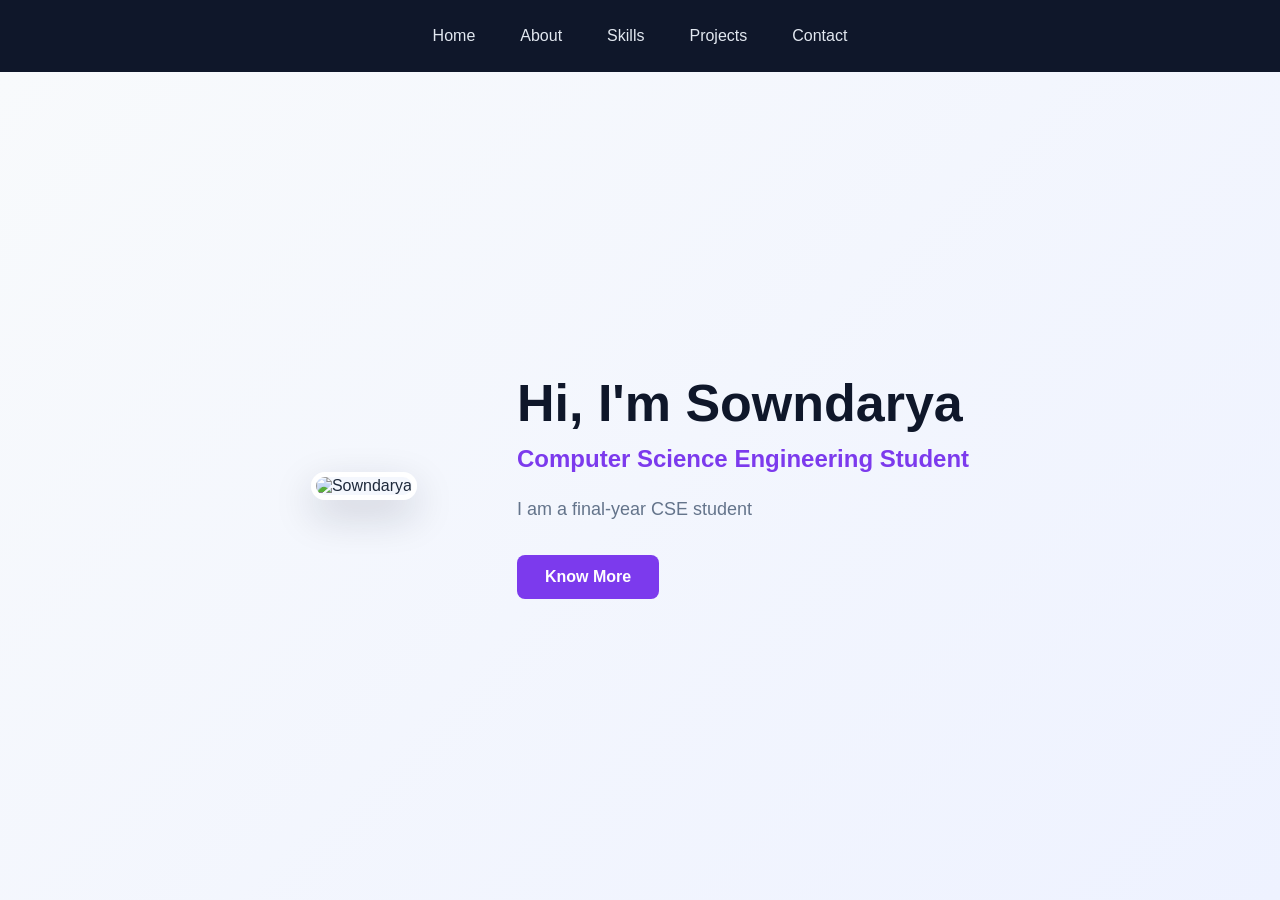
==== index.html @ e6300b3c "Add files via upload" ====
<!DOCTYPE html>
<html lang="en">
<head>
    <meta charset="UTF-8">
    <meta name="viewport" content="width=device-width, initial-scale=1.0">
    <title>Sowndarya | Portfolio</title>
    <link rel="stylesheet" href="style.css">
</head>
<body>

    <nav>
        <a href="index.html">Home</a>
        <a href="about.html">About</a>
        <a href="skills.html">Skills</a>
        <a href="projects.html">Projects</a>
        <a href="contact.html">Contact</a>
    </nav>

    <section class="home">
        <div class="home-image">
            <img src="images/passport Photo.jpeg" alt="Sowndarya">
        </div>

        <div class="home-content">
            <h1>Hi, I'm Sowndarya</h1>
            <h2>Computer Science Engineering Student</h2>
            <p>
                I am a final-year CSE student
            </p>
            <a href="about.html" class="btn">Know More</a>
        </div>
    </section>

</body>
</html>
---- style.css ----
* {
    margin: 0;
    padding: 0;
    box-sizing: border-box;
}

html {
    scroll-behavior: smooth;
}

body {
    font-family: Arial, sans-serif;
    background: #f8fafc;
    color: #1e293b;
}

nav {
    height: 72px;
    display: flex;
    justify-content: center;
    align-items: center;
    gap: 45px;
    background: #0f172a;
    box-shadow: 0 2px 10px rgba(0, 0, 0, 0.08);
}

nav a {
    position: relative;
    text-decoration: none;
    color: #e2e8f0;
    font-size: 16px;
    font-weight: 500;
    transition: 0.3s;
}

nav a:hover {
    color: #a78bfa;
}

nav a::after {
    content: "";
    position: absolute;
    width: 0;
    height: 2px;
    left: 0;
    bottom: -7px;
    background: #8b5cf6;
    transition: 0.3s;
}

nav a:hover::after {
    width: 100%;
}

.home {
    min-height: calc(100vh - 72px);
    display: flex;
    justify-content: center;
    align-items: center;
    gap: 100px;
    padding: 60px 10%;
    background: linear-gradient(135deg, #f8fafc, #eef2ff);
}

.home-image img {
    width: 280px;
    height: 350px;
    object-fit: cover;
    border-radius: 20px;
    border: 5px solid white;
    box-shadow: 0 15px 40px rgba(15, 23, 42, 0.18);
}

.home-content {
    max-width: 550px;
}

.home-content h1 {
    font-size: 52px;
    color: #0f172a;
    margin-bottom: 12px;
}

.home-content h2 {
    font-size: 24px;
    color: #7c3aed;
    margin-bottom: 20px;
}

.home-content p {
    font-size: 18px;
    line-height: 1.8;
    color: #64748b;
    margin-bottom: 30px;
}

.btn {
    display: inline-block;
    padding: 13px 28px;
    background: #7c3aed;
    color: white;
    text-decoration: none;
    border-radius: 8px;
    font-weight: 600;
    transition: 0.3s;
}

.btn:hover {
    background: #6d28d9;
    transform: translateY(-2px);
}
.about {
    min-height: calc(100vh - 72px);
    padding: 80px 10%;
    background: #f8fafc;
}

.section-title {
    text-align: center;
    margin-bottom: 55px;
}

.section-title p {
    color: #7c3aed;
    font-size: 14px;
    font-weight: 700;
    letter-spacing: 2px;
    margin-bottom: 8px;
}

.section-title h1 {
    font-size: 42px;
    color: #0f172a;
}

.about-container {
    max-width: 1100px;
    margin: auto;
    display: grid;
    grid-template-columns: 1fr 1fr;
    gap: 35px;
}

.about-card,
.education-card {
    background: white;
    padding: 40px;
    border-radius: 16px;
    border: 1px solid #e2e8f0;
    box-shadow: 0 10px 30px rgba(15, 23, 42, 0.06);
}

.about-card h2,
.education-card h2 {
    font-size: 25px;
    color: #0f172a;
    margin-bottom: 25px;
}

.about-card h2::after,
.education-card h2::after {
    content: "";
    display: block;
    width: 45px;
    height: 3px;
    background: #7c3aed;
    margin-top: 10px;
}

.about-card p {
    color: #64748b;
    font-size: 16px;
    line-height: 1.8;
    margin-bottom: 18px;
}

.education-item {
    display: flex;
    gap: 20px;
    padding: 20px 0;
    border-bottom: 1px solid #e2e8f0;
}

.education-item:last-child {
    border-bottom: none;
}

.education-year {
    min-width: 95px;
    height: fit-content;
    padding: 7px 10px;
    text-align: center;
    background: #ede9fe;
    color: #6d28d9;
    border-radius: 6px;
    font-size: 13px;
    font-weight: 600;
}

.education-item h3 {
    color: #1e293b;
    font-size: 16px;
    margin-bottom: 7px;
}

.education-item p {
    color: #64748b;
    font-size: 14px;
    margin-bottom: 5px;
}

.education-item span {
    color: #7c3aed;
    font-size: 13px;
    font-weight: 600;
}
.skills {
    min-height: calc(100vh - 72px);
    padding: 80px 10%;
    background: linear-gradient(135deg, #f8fafc, #eef2ff);
}

.skills-container {
    max-width: 1100px;
    margin: auto;
    display: grid;
    grid-template-columns: repeat(2, 1fr);
    gap: 30px;
}

.skill-card {
    background: white;
    padding: 35px;
    border-radius: 16px;
    border: 1px solid #e2e8f0;
    box-shadow: 0 10px 30px rgba(15, 23, 42, 0.06);
    transition: 0.3s;
}

.skill-card:hover {
    transform: translateY(-6px);
    box-shadow: 0 15px 35px rgba(15, 23, 42, 0.12);
}

.skill-icon {
    width: 45px;
    height: 45px;
    display: flex;
    align-items: center;
    justify-content: center;
    background: #ede9fe;
    color: #7c3aed;
    border-radius: 10px;
    font-size: 14px;
    font-weight: bold;
    margin-bottom: 20px;
}

.skill-card h2 {
    color: #0f172a;
    font-size: 22px;
    margin-bottom: 20px;
}

.skill-card p {
    display: inline-block;
    padding: 8px 14px;
    margin: 5px 5px 5px 0;
    background: #f1f5f9;
    color: #475569;
    border-radius: 6px;
    font-size: 14px;
    transition: 0.3s;
}

.skill-card p:hover {
    background: #ede9fe;
    color: #6d28d9;
}
.projects {
    padding: 60px 10%;
    background: #f8fafc;
}

.projects-container {
    max-width: 1100px;
    margin: 0 auto;
    display: grid;
    grid-template-columns: repeat(2, 1fr);
    gap: 25px;
}
.project-card {
    background: white;
    padding: 30px;
    border-radius: 16px;
    border: 1px solid #e2e8f0;
    box-shadow: 0 10px 30px rgba(15, 23, 42, 0.06);
    transition: 0.3s;
}

.project-card:hover {
    transform: translateY(-7px);
    box-shadow: 0 18px 40px rgba(15, 23, 42, 0.12);
}

.project-number {
    width: 42px;
    height: 42px;
    display: flex;
    justify-content: center;
    align-items: center;
    background: #ede9fe;
    color: #7c3aed;
    border-radius: 10px;
    font-size: 13px;
    font-weight: bold;
    margin-bottom: 25px;
}

.project-card h2 {
    color: #0f172a;
    font-size: 21px;
    margin-bottom: 15px;
}

.project-card p {
    color: #64748b;
    font-size: 15px;
    line-height: 1.7;
    margin-bottom: 20px;
}

.project-tech {
    display: flex;
    flex-wrap: wrap;
    gap: 7px;
    margin-bottom: 25px;
}

.project-tech span {
    background: #f1f5f9;
    color: #475569;
    padding: 6px 10px;
    border-radius: 5px;
    font-size: 12px;
}

.project-btn {
    text-decoration: none;
    color: #7c3aed;
    font-size: 14px;
    font-weight: 600;
}

.project-btn:hover {
    color: #5b21b6;
}
.contact {
min-height: calc(100vh - 80px);
padding: 70px 10%;
background: linear-gradient(135deg, #f8fafc, #eef2ff);
}

.section-title {
text-align: center;
margin-bottom: 45px;
}

.section-title p {
color: #7c3aed;
font-size: 14px;
font-weight: 600;
letter-spacing: 2px;
margin-bottom: 8px;
}

.section-title h1 {
color: #0f172a;
font-size: 40px;
}

.contact-container {
max-width: 700px;
margin: 0 auto;
}

.contact-info {
background: white;
padding: 40px;
border-radius: 18px;
border: 1px solid #e2e8f0;
box-shadow: 0 10px 30px rgba(15, 23, 42, 0.08);
}

.contact-info h2 {
color: #0f172a;
font-size: 26px;
margin-bottom: 18px;
}

.contact-info > p {
color: #64748b;
line-height: 1.7;
margin-bottom: 30px;
}

.contact-item {
padding: 18px 0;
border-bottom: 1px solid #e2e8f0;
}

.contact-item:last-child {
border-bottom: none;
}

.contact-item h3 {
color: #7c3aed;
font-size: 15px;
margin-bottom: 7px;
}

.contact-item p,
.contact-item a {
color: #64748b;
font-size: 14px;
text-decoration: none;
word-break: break-word;
}

.contact-item a:hover {
color: #7c3aed;
}
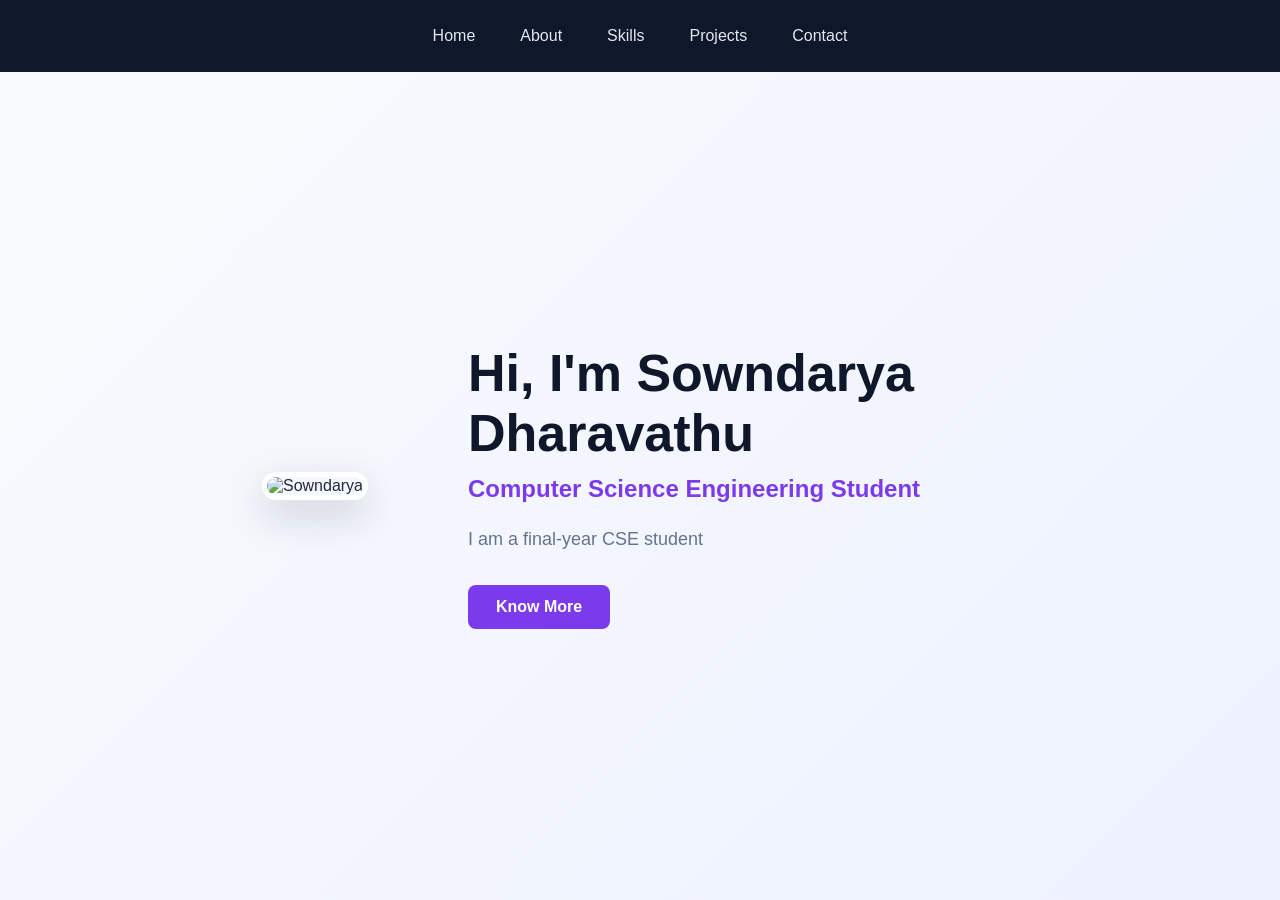
==== commit f95ed096: "Update index.html with full name and formatting" ====
--- a/index.html
+++ b/index.html
@@ -22,7 +22,7 @@
         </div>
 
         <div class="home-content">
-            <h1>Hi, I'm Sowndarya</h1>
+            <h1>Hi, I'm Sowndarya Dharavathu</h1>
             <h2>Computer Science Engineering Student</h2>
             <p>
                 I am a final-year CSE student
@@ -32,4 +32,4 @@
     </section>
 
 </body>
-</html>+</html>
